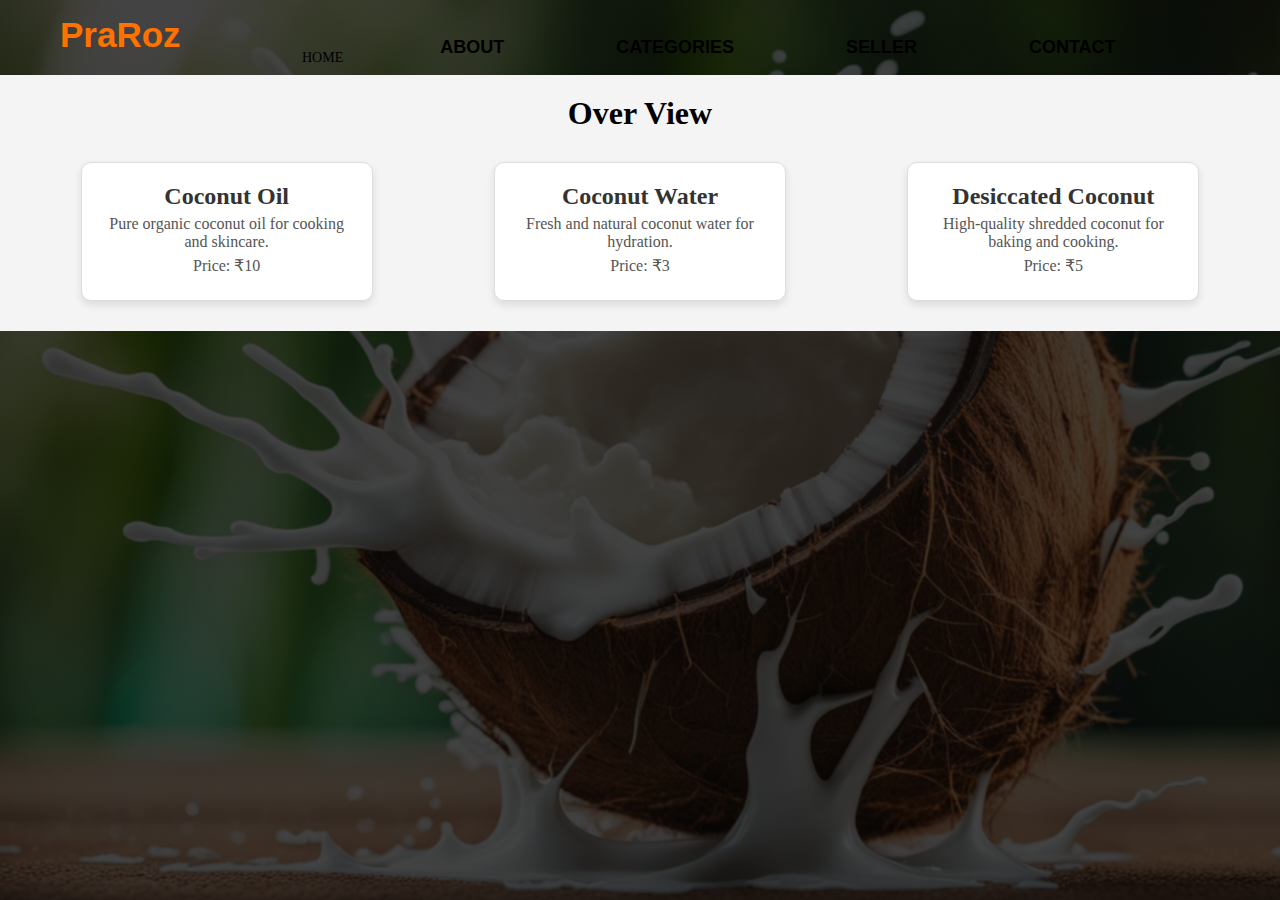
==== shop.html @ ca0ed551 "text added" ====
<!DOCTYPE html>
<html lang="en">
<head>
    <title>Shop - Coconut Products</title>
    <link rel="stylesheet" href="style.css">
    <style>
        .menu ul {
            list-style: none;
            margin: 0;
            padding: 0;
            display: flex;
        }

        .menu ul li {
            position: relative;
            margin-right: 20px;
        }

        .menu ul li a {
            text-decoration: none;
            color: black;
            font-size: 18px;
            padding: 10px 15px;
            display: block;
        }

        .menu ul li:hover .dropdown {
            display: block;
        }

        .dropdown {
            display: none;
            position: absolute;
            top: 40px;
            left: 0;
            background-color: rgb(107, 174, 115);
            box-shadow: 0px 4px 6px rgba(0, 0, 0, 0.1);
            border-radius: 5px;
        }

        .dropdown ul {
            display: block;
        }

        .dropdown ul li {
            margin: 0;
        }

        .dropdown ul li a {
            padding: 10px 20px;
            font-size: 16px;
            white-space: nowrap;
        }

        .dropdown ul li a:hover {
            background-color: #f4f4f4;
        }
    </style>
</head>
<body>
    <div class="main">
        <div class="navbar">
            <div class="icon">
                <h2 class="logo">PraRoz</h2>
            </div>
            <div class="menu">
                <ul>
                    <li><a href="index.html"></a>HOME</li>
                    <li><a href="#">ABOUT</a></li>
                    <li><a href="shop.html">CATEGORIES</a>
                        <div class="dropdown">
                            <ul>
                                <li><a href="cosmetics.html">Cosmetics</a></li>
                                <li><a href="oil.html">Oil</a></li>
                                <li><a href="water.html">Coconut Water</a></li>
                                <li><a href="shell art.html">Shell Art</a></li>
                            </ul>
                        </div></li>
                    <li><a href="#">SELLER</a></li>
                    <li><a href="#">CONTACT</a></li>
                </ul>
            </div>
        </div>
        <div class="products">
            <h1>Over View</h1>
            <div class="product-list">
                <div class="product">
                    <h2>Coconut Oil</h2>
                    <p>Pure organic coconut oil for cooking and skincare.</p>
                    <p>Price: ₹10</p>
                </div>
                <div class="product">
                    <h2>Coconut Water</h2>
                    <p>Fresh and natural coconut water for hydration.</p>
                    <p>Price: ₹3</p>
                </div>
                <div class="product">
                    <h2>Desiccated Coconut</h2>
                    <p>High-quality shredded coconut for baking and cooking.</p>
                    <p>Price: ₹5</p>
                </div>
            </div>
        </div>
    </div>
</body>
</html>
---- style.css ----
*{
    margin: 0;
    padding: 0;
}

.main{
    width: 100%;
    background: linear-gradient(to bottom, rgba(6, 5, 5, 0.753)50%,rgba(6, 5, 5, 0.753)50%), url(cococ6.jpg);
    background-position: center;
    background-size: cover;
    height: 100vh;
}

.navbar{
    width: 1200px;
    height: 75px;
    margin: auto;
}

.icon{
    width: 200px;
    float: left;
    height: 70px;
}

.logo{
    color: #ff7200;
    font-size: 35px;
    font-family: Arial;
    padding-left: 20px;
    float: left;
    padding-top: 10px;
    margin-top: 5px
}

.menu{
    width: 400px;
    float: left;
    height: 70px;
}

ul{
    float: left;
    display: flex;
    justify-content: center;
    align-items: center;
}

ul li{
    list-style: none;
    margin-left: 62px;
    margin-top: 27px;
    font-size: 14px;
}

ul li a{
    text-decoration: none;
    color: #fff;
    font-family: Arial;
    font-weight: bold;
    transition: 0.4s ease-in-out;
}

ul li a:hover{
    color: #ff7200;
}

.search{
    width: 330px;
    float: left;
    margin-left: 270px;
}

.srch{
    font-family: 'Times New Roman';
    width: 200px;
    height: 40px;
    background: transparent;
    border: 1px solid #ff7200;
    margin-top: 13px;
    color: #fff;
    border-right: none;
    font-size: 16px;
    float: left;
    padding: 10px;
    border-bottom-left-radius: 5px;
    border-top-left-radius: 5px;
}

.btn{
    width: 100px;
    height: 40px;
    background: #ff7200;
    border: 2px solid #ff7200;
    margin-top: 13px;
    color: #fff;
    font-size: 15px;
    border-bottom-right-radius: 5px;
    border-bottom-right-radius: 5px;
    transition: 0.2s ease;
    cursor: pointer;
}
.btn:hover{
    color: #000;
}

.btn:focus{
    outline: none;
}

.srch:focus{
    outline: none;
}

.content{
    width: 1200px;
    height: auto;
    margin: auto;
    color: #fff;
    position: relative;
}

.content .par{
    padding-left: 20px;
    padding-bottom: 25px;
    font-family: Arial;
    letter-spacing: 1.2px;
    line-height: 30px;
}

.content h1{
    font-family: 'Times New Roman';
    font-size: 50px;
    padding-left:10px;
    margin-top: 9%;
    letter-spacing: 3px;
}

.content .cn{
    width: 160px;
    height: 40px;
    background: #ff7200;
    border: none;
    margin-bottom: 10px;
    margin-left: 20px;
    font-size: 18px;
    border-radius: 10px;
    cursor: pointer;
    transition: .4s ease;
    
}

.content .cn a{
    text-decoration: none;
    color: #000;
    transition: .3s ease;
}

.cn:hover{
    background-color: #fff;
}

.content span{
    color: #ff7200;
    font-size: 65px
}

.form{
    width: 250px;
    height: 380px;
    background: linear-gradient(to top, rgba(6, 5, 5, 0.642)50%,rgba(6, 5, 5, 0.642)50%);
    position: absolute;
    top: -20px;
    left: 870px;
    transform: translate(0%,-5%);
    border-radius: 10px;
    padding: 25px;
 }

.form h2{
    width: 220px;
    font-family: sans-serif;
    text-align: center;
    color: #ff7200;
    font-size: 22px;
 
    border-radius: 10px;
    margin: 2px;
    padding: 8px;
}

.form input{
    width: 240px;
    height: 35px;
    background: transparent;
    border-bottom: 1px solid #ff7200;
    border-top: none;
    border-right: none;
    border-left: none;
    color: #fff;
    font-size: 15px;
    letter-spacing: 1px;
    margin-top: 30px;
    font-family: sans-serif;
}

.form input:focus{
    outline: none;
}

::placeholder{
    color: #fff;
    font-family: Arial;
}

.btnn{
    width: 240px;
    height: 40px;
    background: #ff7200;
    border: none;
    margin-top: 30px;
    font-size: 18px;
    border-radius: 10px;
    cursor: pointer;
    color: #fff;
    transition: 0.4s ease;
}
.btnn:hover{
    background: #fff;
    color: #ff7200;
}
.btnn a{
    text-decoration: none;
    color: #000;
    font-weight: bold;
}
.form .link{
    font-family: Arial, Helvetica, sans-serif;
    font-size: 17px;
    padding-top: 20px;
    text-align: center;
}
.form .link a{
    text-decoration: none;
    color: #ff7200;
}
.liw{
    padding-top: 15px;
    padding-bottom: 10px;
    text-align: center;
}
.icons a{
    text-decoration: none;
    color: #fff;
}
.icons ion-icon{
    color: #fff;
    font-size: 30px;
    padding-left: 14px;
    padding-top: 5px;
    transition: 0.3s ease;
}
.icons ion-icon:hover{
    color: #ff7200;
}
.products {
    padding: 20px;
    background-color: #f4f4f4;
}

.products h1 {
    text-align: center;
    margin-bottom: 20px;
}
.product-list {
    display: flex;
    justify-content: space-around;
    flex-wrap: wrap;
}

.product {
    background: #fff;
    border: 1px solid #ddd;
    border-radius: 10px;
    padding: 20px;
    margin: 10px;
    width: 250px;
    text-align: center;
    box-shadow: 0 4px 8px rgba(0, 0, 0, 0.1);
}

.product h2 {
    color: #333;
}

.product p {
    color: #555;
    margin: 5px 0;
}
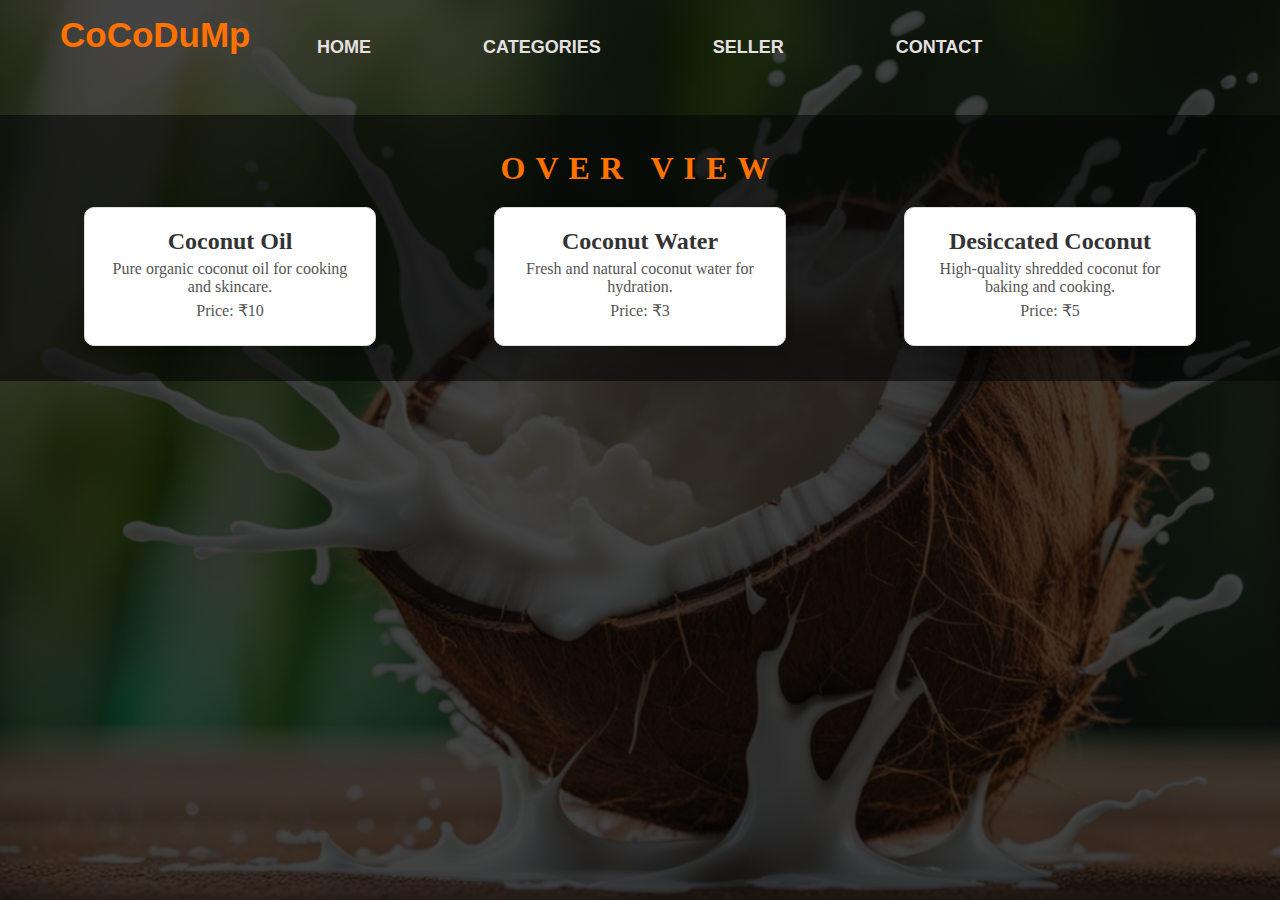
==== commit 30e4ea39: "text added" ====
--- a/shop.html
+++ b/shop.html
@@ -18,7 +18,7 @@
 
         .menu ul li a {
             text-decoration: none;
-            color: black;
+            color: rgb(230, 224, 224);
             font-size: 18px;
             padding: 10px 15px;
             display: block;
@@ -53,7 +53,7 @@
         }
 
         .dropdown ul li a:hover {
-            background-color: #f4f4f4;
+            background-color: #dbbaba;
         }
     </style>
 </head>
@@ -61,28 +61,31 @@
     <div class="main">
         <div class="navbar">
             <div class="icon">
-                <h2 class="logo">PraRoz</h2>
+                <h2 class="logo">CoCoDuMp</h2>
             </div>
             <div class="menu">
                 <ul>
-                    <li><a href="index.html"></a>HOME</li>
-                    <li><a href="#">ABOUT</a></li>
+                    <!-- <li><a href="index.html"></a>HOME</li> -->
+                    <li><a href="index.html">HOME</a></li>
                     <li><a href="shop.html">CATEGORIES</a>
                         <div class="dropdown">
                             <ul>
                                 <li><a href="cosmetics.html">Cosmetics</a></li>
-                                <li><a href="oil.html">Oil</a></li>
-                                <li><a href="water.html">Coconut Water</a></li>
+                                <li><a href="Food.html">Food</a></li>
+                                <li><a href="Medicines.html">Medicines</a></li>
+                                <li><a href="Rope.html">Textile and Rope</a></li>
+                                <li><a href="wood.html">Construction and Furniture</a></li>
+                                <li><a href="coal.html">Energy industry</a></li>
                                 <li><a href="shell art.html">Shell Art</a></li>
                             </ul>
                         </div></li>
-                    <li><a href="#">SELLER</a></li>
+                    <li><a href="seller.html">SELLER</a></li>
                     <li><a href="#">CONTACT</a></li>
                 </ul>
             </div>
         </div>
         <div class="products">
-            <h1>Over View</h1>
+            <h1>OVER VIEW</h1>
             <div class="product-list">
                 <div class="product">
                     <h2>Coconut Oil</h2>
--- a/style.css
+++ b/style.css
@@ -264,13 +264,22 @@
     color: #ff7200;
 }
 .products {
-    padding: 20px;
-    background-color: #f4f4f4;
+    margin-top: 40px;
+    padding: 25px;
+    background-color:rgba(6, 5, 5, 0.579);
+    height:30px
+    margin-top: 10px;
+    margin-bottom: 10px;
+    
 }
 
 .products h1 {
     text-align: center;
-    margin-bottom: 20px;
+    color:#ff7200;
+    font-family:  'Times New Roman', Times, serif;
+    margin-top: 10px;
+    margin-bottom: 10px;
+    letter-spacing: 10px;
 }
 .product-list {
     display: flex;
@@ -289,6 +298,7 @@
     box-shadow: 0 4px 8px rgba(0, 0, 0, 0.1);
 }
 
+
 .product h2 {
     color: #333;
 }
@@ -296,4 +306,4 @@
 .product p {
     color: #555;
     margin: 5px 0;
-}+}
